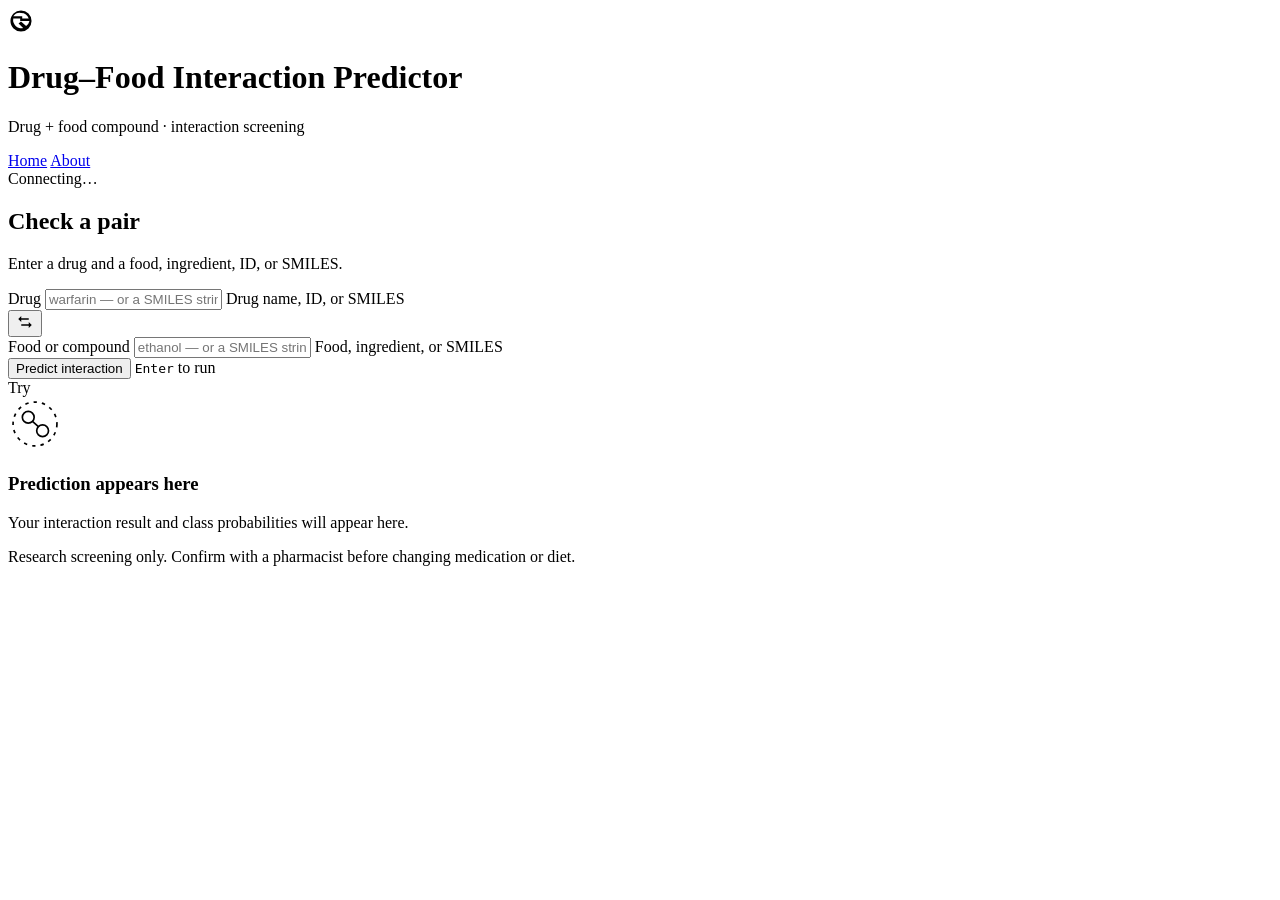
==== web/static/index.html @ a42b0626 "Initial commit" ====
<!doctype html>
<html lang="en">
<head>
  <meta charset="utf-8" />
  <meta name="viewport" content="width=device-width, initial-scale=1" />
  <title>Drug–Food Interaction Predictor</title>
  <link rel="preconnect" href="https://fonts.googleapis.com" />
  <link rel="preconnect" href="https://fonts.gstatic.com" crossorigin />
  <link href="https://fonts.googleapis.com/css2?family=Inter:wght@400;500;600;700&family=JetBrains+Mono:wght@400;500&display=swap" rel="stylesheet" />
  <link rel="stylesheet" href="/static/styles.css?v=7" />
</head>
<body>
  <div class="ambient" aria-hidden="true"></div>

  <header class="topbar">
    <div class="brand">
      <span class="mark" aria-hidden="true">
        <svg viewBox="0 0 32 32" width="26" height="26"><path d="M16 3a13 13 0 1 0 0 26 13 13 0 0 0 0-26Zm0 3a10 10 0 0 1 9.5 7H15v3h11.4a10 10 0 0 1-4.1 6.2L16 16.5 13 19l5.6 5.6A10 10 0 0 1 6.5 13h11V10H6.5A10 10 0 0 1 16 6Z" fill="currentColor"/></svg>
      </span>
      <div>
        <h1>Drug–Food Interaction Predictor</h1>
        <p>Drug + food compound · interaction screening</p>
      </div>
    </div>
    <div class="top-actions">
      <nav class="top-links" aria-label="Site">
        <a href="/">Home</a>
        <a href="/about">About</a>
      </nav>
      <span id="health" class="pill pill-wait"><i></i><span>Connecting…</span></span>
    </div>
  </header>

  <main>
    <section class="panel query" aria-labelledby="query-title">
      <div class="panel-head">
        <h2 id="query-title">Check a pair</h2>
        <p>Enter a drug and a food, ingredient, ID, or SMILES.</p>
      </div>

      <form id="form" novalidate>
        <div class="fields">
          <div class="field">
            <label for="drug">Drug</label>
            <input id="drug" name="drug" list="drug-list" placeholder="warfarin — or a SMILES string"
                   autocomplete="off" autocapitalize="off" spellcheck="false" maxlength="300" required />
            <datalist id="drug-list"></datalist>
            <span class="hint">Drug name, ID, or SMILES</span>
          </div>

          <button type="button" id="swap" class="swap" aria-label="Swap drug and food">
            <svg viewBox="0 0 24 24" width="18" height="18" aria-hidden="true"><path d="M7 4 3 8l4 4V9h10V7H7V4Zm10 8v3H7v2h10v3l4-4-4-4Z" fill="currentColor"/></svg>
          </button>

          <div class="field">
            <label for="food">Food or compound</label>
            <input id="food" name="food" list="food-list" placeholder="ethanol — or a SMILES string"
                   autocomplete="off" autocapitalize="off" spellcheck="false" maxlength="300" required />
            <datalist id="food-list"></datalist>
            <span class="hint">Food, ingredient, or SMILES</span>
          </div>
        </div>

        <div class="actions">
          <button type="submit" id="submit" class="primary">
            <span class="btn-label">Predict interaction</span>
            <span class="spinner" aria-hidden="true"></span>
          </button>
          <span class="kbd-hint"><kbd>Enter</kbd> to run</span>
          <span id="form-error" class="form-error" role="alert"></span>
        </div>
      </form>

      <div class="examples">
        <span class="examples-label">Try</span>
        <div id="chips" class="chips"></div>
      </div>
    </section>

    <section id="result" class="panel result" aria-live="polite" aria-atomic="false">
      <div class="empty">
        <div class="empty-glyph" aria-hidden="true">
          <svg viewBox="0 0 64 64" width="54" height="54"><circle cx="32" cy="32" r="26" fill="none" stroke="currentColor" stroke-width="2" stroke-dasharray="4 6"/><circle cx="24" cy="24" r="7" fill="none" stroke="currentColor" stroke-width="2"/><circle cx="41" cy="40" r="7" fill="none" stroke="currentColor" stroke-width="2"/><path d="M29 29 36 35" stroke="currentColor" stroke-width="2"/></svg>
        </div>
        <h3>Prediction appears here</h3>
        <p>Your interaction result and class probabilities will appear here.</p>
      </div>
    </section>
  </main>

  <footer>
    <span class="disclaimer-dot" aria-hidden="true"></span>
    Research screening only. Confirm with a pharmacist before changing medication or diet.
  </footer>

  <script src="/static/app.js?v=10"></script>
</body>
</html>
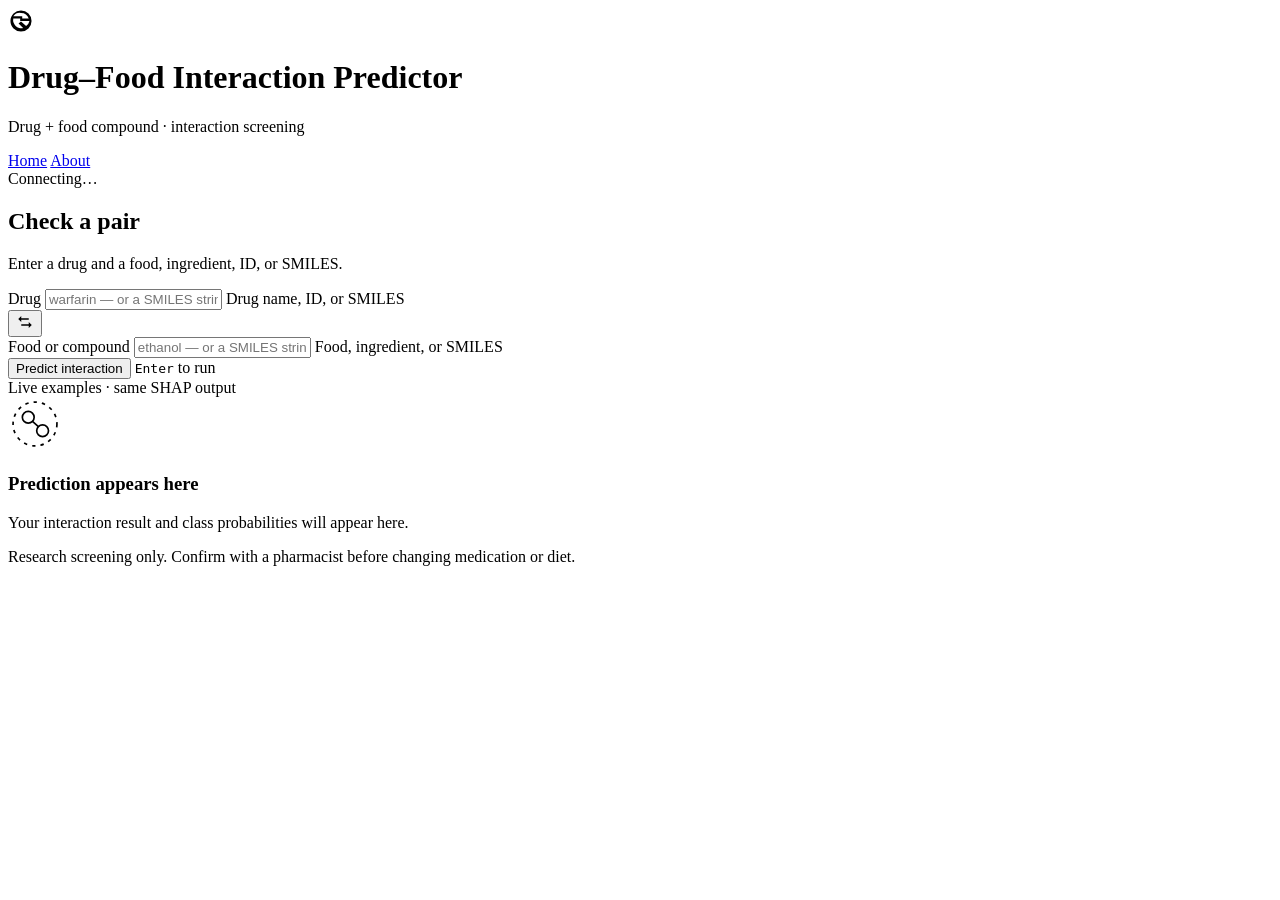
==== commit fef79482: "Fixed SHAP" ====
--- a/web/static/index.html
+++ b/web/static/index.html
@@ -7,7 +7,7 @@
   <link rel="preconnect" href="https://fonts.googleapis.com" />
   <link rel="preconnect" href="https://fonts.gstatic.com" crossorigin />
   <link href="https://fonts.googleapis.com/css2?family=Inter:wght@400;500;600;700&family=JetBrains+Mono:wght@400;500&display=swap" rel="stylesheet" />
-  <link rel="stylesheet" href="/static/styles.css?v=7" />
+  <link rel="stylesheet" href="/static/styles.css?v=8" />
 </head>
 <body>
   <div class="ambient" aria-hidden="true"></div>
@@ -72,7 +72,7 @@
       </form>
 
       <div class="examples">
-        <span class="examples-label">Try</span>
+        <span class="examples-label">Live examples · same SHAP output</span>
         <div id="chips" class="chips"></div>
       </div>
     </section>
@@ -93,6 +93,6 @@
     Research screening only. Confirm with a pharmacist before changing medication or diet.
   </footer>
 
-  <script src="/static/app.js?v=10"></script>
+  <script src="/static/app.js?v=11"></script>
 </body>
 </html>
